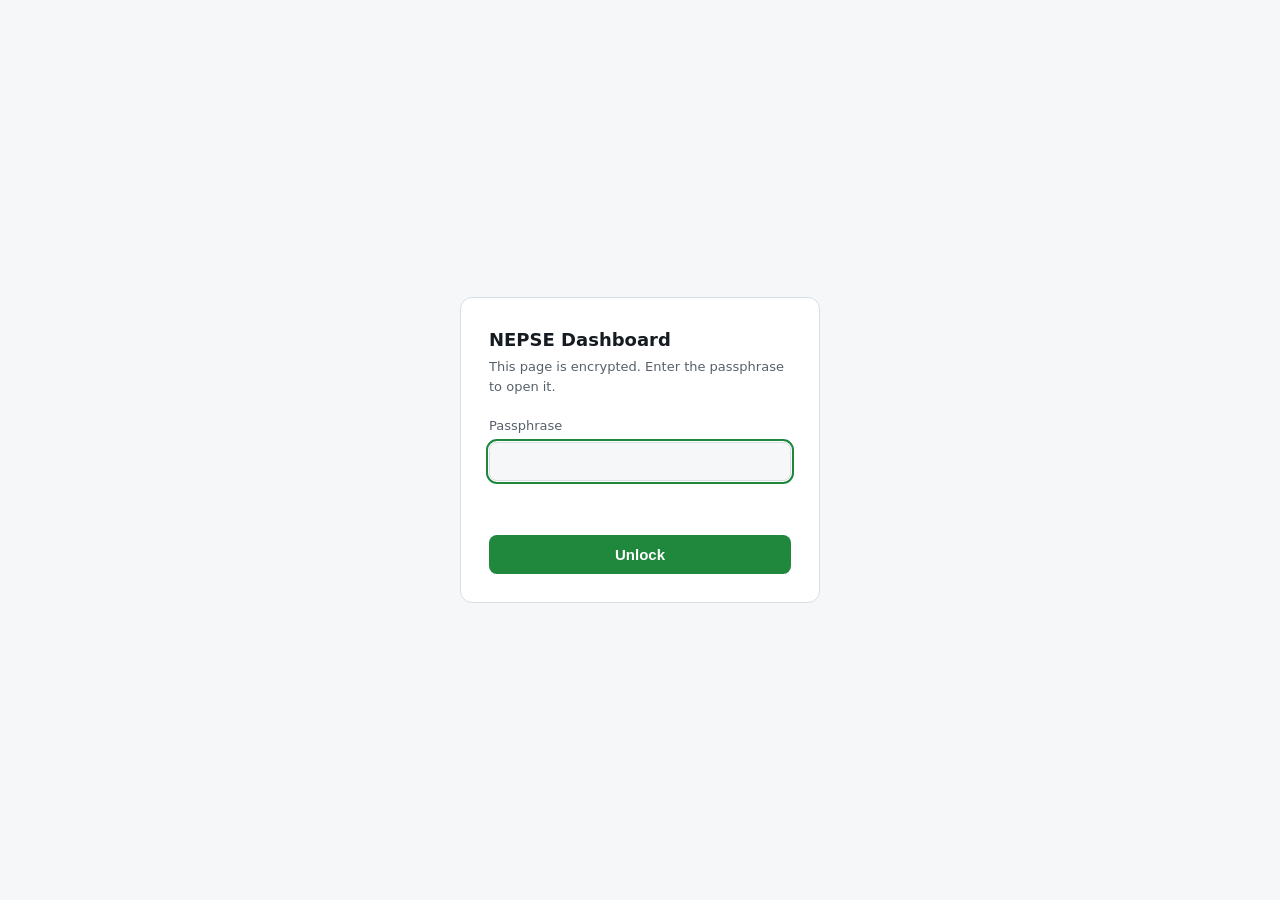
==== scripts/unlock_template.html @ 128ef7ae "Publish an encrypted, passphrase-protected copy instead of a public Pages site GitHub Pages cannot c" ====
<!doctype html>
<html lang="en"><head><meta charset="utf-8">
<meta name="viewport" content="width=device-width, initial-scale=1">
<meta name="robots" content="noindex,nofollow">
<meta name="referrer" content="no-referrer">
<title>NEPSE Dashboard · Unlock</title>
<style>
:root { --bg:#F6F7F9; --surface:#FFFFFF; --text:#161B22; --text2:#57606A; --border:#D8DEE4; --accent:#1F883D; --err:#CF222E; }
@media (prefers-color-scheme: dark) { :root { --bg:#0D1117; --surface:#161B22; --text:#E6EDF3; --text2:#8B949E; --border:#30363D; --accent:#3FB950; --err:#F85149; } }
* { box-sizing:border-box; }
body { margin:0; min-height:100vh; display:flex; padding:16px; background:var(--bg); color:var(--text);
       font:15px/1.5 system-ui, -apple-system, "Segoe UI", sans-serif; }
form { margin:auto; width:100%; max-width:360px; background:var(--surface); border:1px solid var(--border); border-radius:12px; padding:28px; }
h1 { font-size:18px; margin:0 0 4px; }
p.sub { margin:0 0 20px; color:var(--text2); font-size:13px; }
label { display:block; font-size:13px; color:var(--text2); margin:14px 0 6px; }
input { width:100%; padding:10px 12px; border:1px solid var(--border); border-radius:8px; background:var(--bg); color:var(--text); font-size:15px; }
input:focus { outline:2px solid var(--accent); outline-offset:1px; }
button { width:100%; margin-top:22px; padding:11px; border:0; border-radius:8px; background:var(--accent); color:#fff; font-size:15px; font-weight:600; cursor:pointer; }
button:disabled { opacity:.6; cursor:progress; }
.msg { margin:14px 0 0; font-size:13px; min-height:1.4em; }
.err { color:var(--err); }
noscript { color:var(--err); font-size:13px; }
</style></head>
<body>
<form id="f" autocomplete="on">
  <h1>NEPSE Dashboard</h1>
  <p class="sub">This page is encrypted. Enter the passphrase to open it.</p>
  <input type="text" name="username" value="dashboard" autocomplete="username" hidden>
  <label for="p">Passphrase</label>
  <input id="p" name="password" type="password" autocomplete="current-password" required autofocus>
  <div class="msg" id="msg" role="alert" aria-live="polite"></div>
  <button id="go" type="submit">Unlock</button>
  <noscript>JavaScript is required to decrypt this page.</noscript>
</form>
<script>
(() => {
  'use strict';
  const $ = id => document.getElementById(id);
  const msg = (t, err) => { $('msg').textContent = t; $('msg').className = 'msg' + (err ? ' err' : ''); };

  // Decrypt site.enc → {path: {t: content type, s: text | b: base64}}
  // Format: 'NSD1' | iterations u32 | salt 16 | iv 12 | AES-GCM ciphertext+tag; AAD = first 24 bytes
  async function decrypt(pass) {
    const res = await fetch('site.enc', { cache: 'no-store' });
    if (!res.ok) throw new Error('Could not load the encrypted bundle (' + res.status + ')');
    const buf = new Uint8Array(await res.arrayBuffer());
    if (String.fromCharCode(...buf.subarray(0, 4)) !== 'NSD1') throw new Error('Unrecognised bundle format');
    const iterations = new DataView(buf.buffer, buf.byteOffset).getUint32(4);
    const salt = buf.slice(8, 24), iv = buf.slice(24, 36), aad = buf.slice(0, 24), ct = buf.slice(36);
    const raw = await crypto.subtle.importKey('raw', new TextEncoder().encode(pass.normalize('NFKC')), 'PBKDF2', false, ['deriveKey']);
    const key = await crypto.subtle.deriveKey({ name: 'PBKDF2', hash: 'SHA-256', salt, iterations }, raw,
                                              { name: 'AES-GCM', length: 256 }, false, ['decrypt']);
    let plain;
    try { plain = await crypto.subtle.decrypt({ name: 'AES-GCM', iv, additionalData: aad }, key, ct); }
    catch (e) { const err = new Error('Wrong passphrase.'); err.wrong = true; throw err; }
    const text = await new Response(new Blob([plain]).stream().pipeThrough(new DecompressionStream('gzip'))).text();
    return JSON.parse(text);
  }

  const bytes = b64 => Uint8Array.from(atob(b64), c => c.charCodeAt(0));

  // Serve the dashboard's own fetch() calls (data/*.json, data/history/…) from the decrypted bundle
  function installFetch(files) {
    const base = new URL('.', location.href).pathname;
    const real = window.fetch.bind(window);
    window.fetch = function (input, init) {
      try {
        const url = new URL(typeof input === 'string' ? input : input.url, location.href);
        if (url.origin === location.origin && url.pathname.startsWith(base)) {
          const rel = decodeURIComponent(url.pathname.slice(base.length));
          const f = files[rel];
          if (f) return Promise.resolve(new Response(f.b ? bytes(f.b) : f.s, { status: 200, headers: { 'Content-Type': f.t } }));
          if (rel.startsWith('data/')) return Promise.resolve(new Response('Not found', { status: 404 }));
        }
      } catch (e) { /* fall through to the network */ }
      return real(input, init);
    };
  }

  function render(files) {
    const blob = (name, type) => URL.createObjectURL(new Blob([files[name].s], { type }));
    const html = files['index.html'].s
      .replace('href="app.css"', 'href="' + blob('app.css', 'text/css') + '"')
      .replace('src="app-boot.js"', 'src="' + blob('app-boot.js', 'text/javascript') + '"')
      .replace('src="app.js"', 'src="' + blob('app.js', 'text/javascript') + '"');
    installFetch(files);
    document.open(); document.write(html); document.close();
  }

  $('f').addEventListener('submit', async ev => {
    ev.preventDefault();
    const pass = $('p').value;
    if (!pass) return;
    $('go').disabled = true; msg('Decrypting…');
    try {
      const files = await decrypt(pass);
      $('p').value = '';
      render(files);
    } catch (e) {
      msg(e.wrong ? 'Wrong passphrase.' : (e.message || 'Could not decrypt.'), true);
      $('go').disabled = false; $('p').select();
    }
  });
})();
</script>
</body></html>
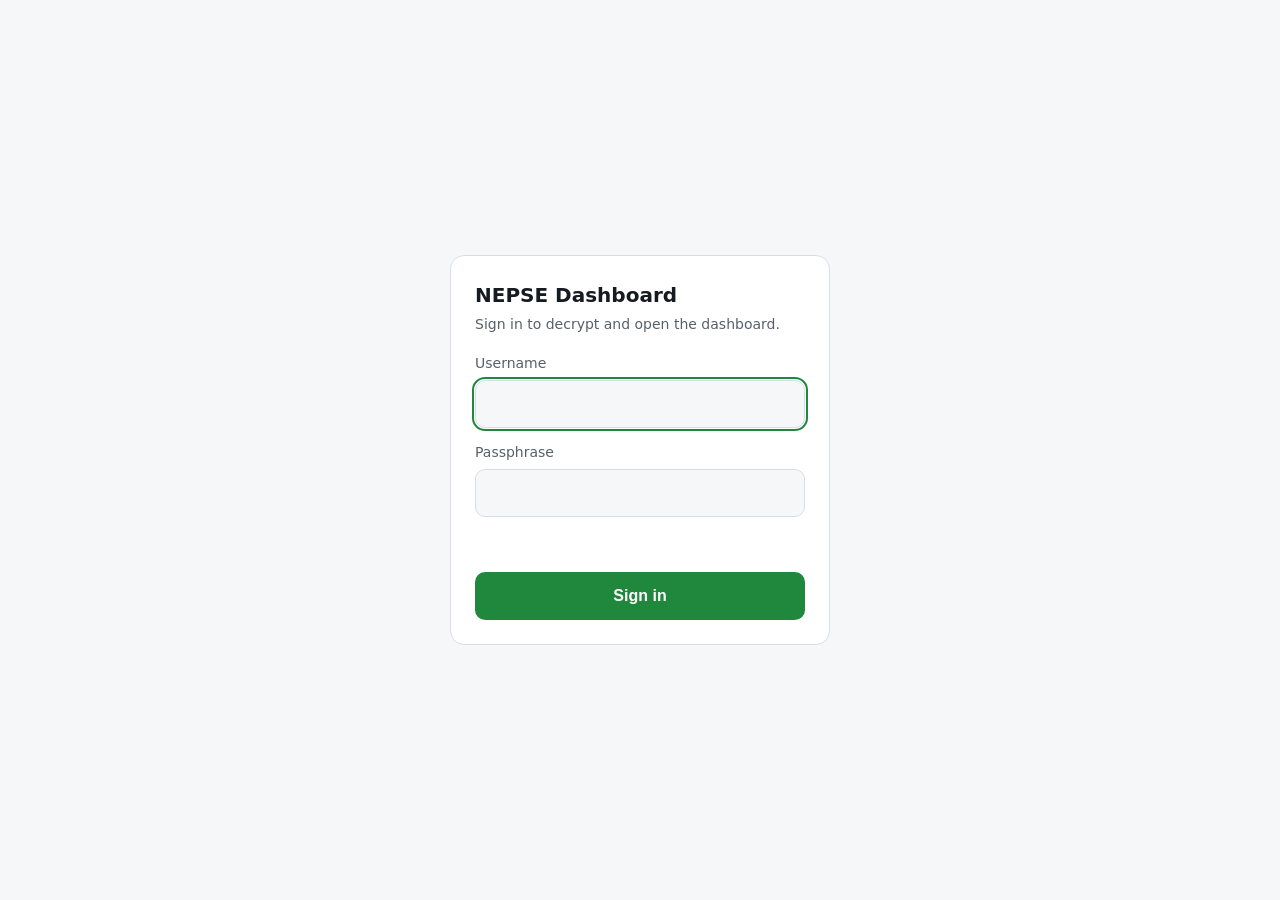
==== commit fc1eb86c: "feat(site): username + passphrase unlock page, phone-friendly, WebCrypto reader cross-tested Co-Auth" ====
--- a/scripts/unlock_template.html
+++ b/scripts/unlock_template.html
@@ -1,63 +1,48 @@
 <!doctype html>
 <html lang="en"><head><meta charset="utf-8">
-<meta name="viewport" content="width=device-width, initial-scale=1">
+<meta name="viewport" content="width=device-width, initial-scale=1, viewport-fit=cover">
 <meta name="robots" content="noindex,nofollow">
 <meta name="referrer" content="no-referrer">
-<title>NEPSE Dashboard · Unlock</title>
+<meta name="color-scheme" content="dark light">
+<title>NEPSE Dashboard · Sign in</title>
 <style>
 :root { --bg:#F6F7F9; --surface:#FFFFFF; --text:#161B22; --text2:#57606A; --border:#D8DEE4; --accent:#1F883D; --err:#CF222E; }
 @media (prefers-color-scheme: dark) { :root { --bg:#0D1117; --surface:#161B22; --text:#E6EDF3; --text2:#8B949E; --border:#30363D; --accent:#3FB950; --err:#F85149; } }
 * { box-sizing:border-box; }
-body { margin:0; min-height:100vh; display:flex; padding:16px; background:var(--bg); color:var(--text);
-       font:15px/1.5 system-ui, -apple-system, "Segoe UI", sans-serif; }
-form { margin:auto; width:100%; max-width:360px; background:var(--surface); border:1px solid var(--border); border-radius:12px; padding:28px; }
-h1 { font-size:18px; margin:0 0 4px; }
-p.sub { margin:0 0 20px; color:var(--text2); font-size:13px; }
-label { display:block; font-size:13px; color:var(--text2); margin:14px 0 6px; }
-input { width:100%; padding:10px 12px; border:1px solid var(--border); border-radius:8px; background:var(--bg); color:var(--text); font-size:15px; }
+body { margin:0; min-height:100vh; min-height:100dvh; display:flex; padding:16px; padding-bottom:max(16px, env(safe-area-inset-bottom));
+       background:var(--bg); color:var(--text); font:16px/1.5 system-ui, -apple-system, "Segoe UI", sans-serif; }
+form { margin:auto; width:100%; max-width:380px; background:var(--surface); border:1px solid var(--border); border-radius:14px; padding:24px; }
+h1 { font-size:20px; margin:0 0 4px; }
+p.sub { margin:0 0 18px; color:var(--text2); font-size:14px; }
+label { display:block; font-size:14px; color:var(--text2); margin:14px 0 6px; }
+input { width:100%; min-height:48px; padding:10px 12px; border:1px solid var(--border); border-radius:10px; background:var(--bg); color:var(--text); font-size:16px; }
 input:focus { outline:2px solid var(--accent); outline-offset:1px; }
-button { width:100%; margin-top:22px; padding:11px; border:0; border-radius:8px; background:var(--accent); color:#fff; font-size:15px; font-weight:600; cursor:pointer; }
+button { width:100%; min-height:48px; margin-top:20px; padding:12px; border:0; border-radius:10px; background:var(--accent); color:#fff; font-size:16px; font-weight:600; cursor:pointer; }
 button:disabled { opacity:.6; cursor:progress; }
-.msg { margin:14px 0 0; font-size:13px; min-height:1.4em; }
+.msg { margin:14px 0 0; font-size:14px; min-height:1.5em; }
 .err { color:var(--err); }
-noscript { color:var(--err); font-size:13px; }
+noscript { color:var(--err); font-size:14px; }
 </style></head>
 <body>
 <form id="f" autocomplete="on">
   <h1>NEPSE Dashboard</h1>
-  <p class="sub">This page is encrypted. Enter the passphrase to open it.</p>
-  <input type="text" name="username" value="dashboard" autocomplete="username" hidden>
+  <p class="sub">Sign in to decrypt and open the dashboard.</p>
+  <label for="u">Username</label>
+  <input id="u" name="username" type="text" autocomplete="username" autocapitalize="none" autocorrect="off" spellcheck="false" required autofocus>
   <label for="p">Passphrase</label>
-  <input id="p" name="password" type="password" autocomplete="current-password" required autofocus>
+  <input id="p" name="password" type="password" autocomplete="current-password" required>
   <div class="msg" id="msg" role="alert" aria-live="polite"></div>
-  <button id="go" type="submit">Unlock</button>
+  <button id="go" type="submit">Sign in</button>
   <noscript>JavaScript is required to decrypt this page.</noscript>
 </form>
+<script>
+/*__UNLOCK_CORE__*/
+</script>
 <script>
 (() => {
   'use strict';
   const $ = id => document.getElementById(id);
   const msg = (t, err) => { $('msg').textContent = t; $('msg').className = 'msg' + (err ? ' err' : ''); };
-
-  // Decrypt site.enc → {path: {t: content type, s: text | b: base64}}
-  // Format: 'NSD1' | iterations u32 | salt 16 | iv 12 | AES-GCM ciphertext+tag; AAD = first 24 bytes
-  async function decrypt(pass) {
-    const res = await fetch('site.enc', { cache: 'no-store' });
-    if (!res.ok) throw new Error('Could not load the encrypted bundle (' + res.status + ')');
-    const buf = new Uint8Array(await res.arrayBuffer());
-    if (String.fromCharCode(...buf.subarray(0, 4)) !== 'NSD1') throw new Error('Unrecognised bundle format');
-    const iterations = new DataView(buf.buffer, buf.byteOffset).getUint32(4);
-    const salt = buf.slice(8, 24), iv = buf.slice(24, 36), aad = buf.slice(0, 24), ct = buf.slice(36);
-    const raw = await crypto.subtle.importKey('raw', new TextEncoder().encode(pass.normalize('NFKC')), 'PBKDF2', false, ['deriveKey']);
-    const key = await crypto.subtle.deriveKey({ name: 'PBKDF2', hash: 'SHA-256', salt, iterations }, raw,
-                                              { name: 'AES-GCM', length: 256 }, false, ['decrypt']);
-    let plain;
-    try { plain = await crypto.subtle.decrypt({ name: 'AES-GCM', iv, additionalData: aad }, key, ct); }
-    catch (e) { const err = new Error('Wrong passphrase.'); err.wrong = true; throw err; }
-    const text = await new Response(new Blob([plain]).stream().pipeThrough(new DecompressionStream('gzip'))).text();
-    return JSON.parse(text);
-  }
-
   const bytes = b64 => Uint8Array.from(atob(b64), c => c.charCodeAt(0));
 
   // Serve the dashboard's own fetch() calls (data/*.json, data/history/…) from the decrypted bundle
@@ -90,15 +75,17 @@
 
   $('f').addEventListener('submit', async ev => {
     ev.preventDefault();
-    const pass = $('p').value;
-    if (!pass) return;
-    $('go').disabled = true; msg('Decrypting…');
+    const user = $('u').value, pass = $('p').value;
+    if (!user || !pass) return;
+    $('go').disabled = true; msg('Signing in… this can take a few seconds on a phone.');
     try {
-      const files = await decrypt(pass);
+      const res = await fetch('site.enc', { cache: 'no-store' });
+      if (!res.ok) throw new Error('Could not load the encrypted bundle (' + res.status + ')');
+      const files = await UnlockCore.unlock(new Uint8Array(await res.arrayBuffer()), user, pass);
       $('p').value = '';
       render(files);
     } catch (e) {
-      msg(e.wrong ? 'Wrong passphrase.' : (e.message || 'Could not decrypt.'), true);
+      msg(e.wrong ? 'Wrong username or passphrase.' : (e.message || 'Could not sign in.'), true);
       $('go').disabled = false; $('p').select();
     }
   });
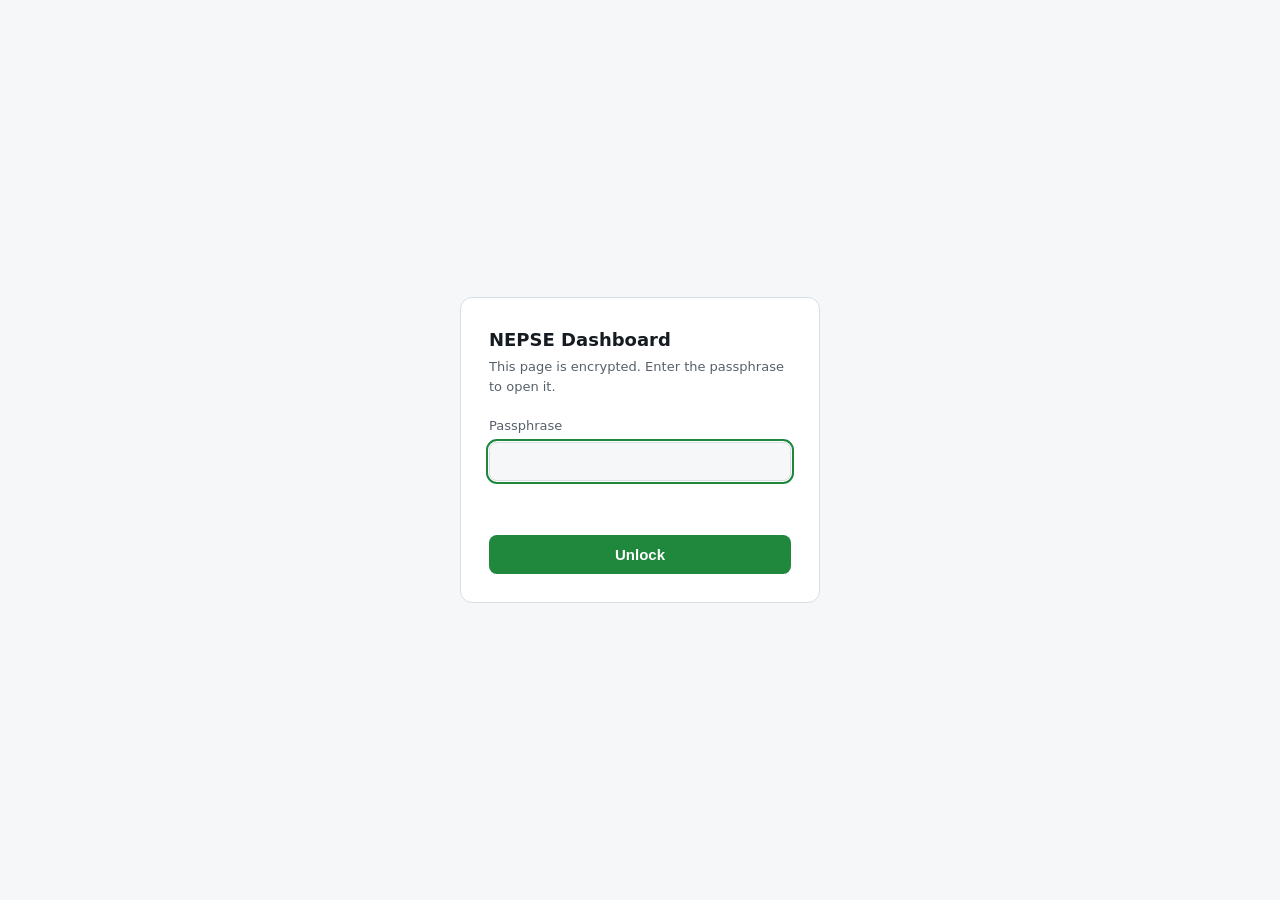
==== commit e0a958c4: "Merge 128ef7ae6a2a88913ceb63524c89818be868b0cd into 499e16508b7d71227d8070904d30c82a19b63c28" ====
--- a/scripts/unlock_template.html
+++ b/scripts/unlock_template.html
@@ -1,48 +1,63 @@
 <!doctype html>
 <html lang="en"><head><meta charset="utf-8">
-<meta name="viewport" content="width=device-width, initial-scale=1, viewport-fit=cover">
+<meta name="viewport" content="width=device-width, initial-scale=1">
 <meta name="robots" content="noindex,nofollow">
 <meta name="referrer" content="no-referrer">
-<meta name="color-scheme" content="dark light">
-<title>NEPSE Dashboard · Sign in</title>
+<title>NEPSE Dashboard · Unlock</title>
 <style>
 :root { --bg:#F6F7F9; --surface:#FFFFFF; --text:#161B22; --text2:#57606A; --border:#D8DEE4; --accent:#1F883D; --err:#CF222E; }
 @media (prefers-color-scheme: dark) { :root { --bg:#0D1117; --surface:#161B22; --text:#E6EDF3; --text2:#8B949E; --border:#30363D; --accent:#3FB950; --err:#F85149; } }
 * { box-sizing:border-box; }
-body { margin:0; min-height:100vh; min-height:100dvh; display:flex; padding:16px; padding-bottom:max(16px, env(safe-area-inset-bottom));
-       background:var(--bg); color:var(--text); font:16px/1.5 system-ui, -apple-system, "Segoe UI", sans-serif; }
-form { margin:auto; width:100%; max-width:380px; background:var(--surface); border:1px solid var(--border); border-radius:14px; padding:24px; }
-h1 { font-size:20px; margin:0 0 4px; }
-p.sub { margin:0 0 18px; color:var(--text2); font-size:14px; }
-label { display:block; font-size:14px; color:var(--text2); margin:14px 0 6px; }
-input { width:100%; min-height:48px; padding:10px 12px; border:1px solid var(--border); border-radius:10px; background:var(--bg); color:var(--text); font-size:16px; }
+body { margin:0; min-height:100vh; display:flex; padding:16px; background:var(--bg); color:var(--text);
+       font:15px/1.5 system-ui, -apple-system, "Segoe UI", sans-serif; }
+form { margin:auto; width:100%; max-width:360px; background:var(--surface); border:1px solid var(--border); border-radius:12px; padding:28px; }
+h1 { font-size:18px; margin:0 0 4px; }
+p.sub { margin:0 0 20px; color:var(--text2); font-size:13px; }
+label { display:block; font-size:13px; color:var(--text2); margin:14px 0 6px; }
+input { width:100%; padding:10px 12px; border:1px solid var(--border); border-radius:8px; background:var(--bg); color:var(--text); font-size:15px; }
 input:focus { outline:2px solid var(--accent); outline-offset:1px; }
-button { width:100%; min-height:48px; margin-top:20px; padding:12px; border:0; border-radius:10px; background:var(--accent); color:#fff; font-size:16px; font-weight:600; cursor:pointer; }
+button { width:100%; margin-top:22px; padding:11px; border:0; border-radius:8px; background:var(--accent); color:#fff; font-size:15px; font-weight:600; cursor:pointer; }
 button:disabled { opacity:.6; cursor:progress; }
-.msg { margin:14px 0 0; font-size:14px; min-height:1.5em; }
+.msg { margin:14px 0 0; font-size:13px; min-height:1.4em; }
 .err { color:var(--err); }
-noscript { color:var(--err); font-size:14px; }
+noscript { color:var(--err); font-size:13px; }
 </style></head>
 <body>
 <form id="f" autocomplete="on">
   <h1>NEPSE Dashboard</h1>
-  <p class="sub">Sign in to decrypt and open the dashboard.</p>
-  <label for="u">Username</label>
-  <input id="u" name="username" type="text" autocomplete="username" autocapitalize="none" autocorrect="off" spellcheck="false" required autofocus>
+  <p class="sub">This page is encrypted. Enter the passphrase to open it.</p>
+  <input type="text" name="username" value="dashboard" autocomplete="username" hidden>
   <label for="p">Passphrase</label>
-  <input id="p" name="password" type="password" autocomplete="current-password" required>
+  <input id="p" name="password" type="password" autocomplete="current-password" required autofocus>
   <div class="msg" id="msg" role="alert" aria-live="polite"></div>
-  <button id="go" type="submit">Sign in</button>
+  <button id="go" type="submit">Unlock</button>
   <noscript>JavaScript is required to decrypt this page.</noscript>
 </form>
-<script>
-/*__UNLOCK_CORE__*/
-</script>
 <script>
 (() => {
   'use strict';
   const $ = id => document.getElementById(id);
   const msg = (t, err) => { $('msg').textContent = t; $('msg').className = 'msg' + (err ? ' err' : ''); };
+
+  // Decrypt site.enc → {path: {t: content type, s: text | b: base64}}
+  // Format: 'NSD1' | iterations u32 | salt 16 | iv 12 | AES-GCM ciphertext+tag; AAD = first 24 bytes
+  async function decrypt(pass) {
+    const res = await fetch('site.enc', { cache: 'no-store' });
+    if (!res.ok) throw new Error('Could not load the encrypted bundle (' + res.status + ')');
+    const buf = new Uint8Array(await res.arrayBuffer());
+    if (String.fromCharCode(...buf.subarray(0, 4)) !== 'NSD1') throw new Error('Unrecognised bundle format');
+    const iterations = new DataView(buf.buffer, buf.byteOffset).getUint32(4);
+    const salt = buf.slice(8, 24), iv = buf.slice(24, 36), aad = buf.slice(0, 24), ct = buf.slice(36);
+    const raw = await crypto.subtle.importKey('raw', new TextEncoder().encode(pass.normalize('NFKC')), 'PBKDF2', false, ['deriveKey']);
+    const key = await crypto.subtle.deriveKey({ name: 'PBKDF2', hash: 'SHA-256', salt, iterations }, raw,
+                                              { name: 'AES-GCM', length: 256 }, false, ['decrypt']);
+    let plain;
+    try { plain = await crypto.subtle.decrypt({ name: 'AES-GCM', iv, additionalData: aad }, key, ct); }
+    catch (e) { const err = new Error('Wrong passphrase.'); err.wrong = true; throw err; }
+    const text = await new Response(new Blob([plain]).stream().pipeThrough(new DecompressionStream('gzip'))).text();
+    return JSON.parse(text);
+  }
+
   const bytes = b64 => Uint8Array.from(atob(b64), c => c.charCodeAt(0));
 
   // Serve the dashboard's own fetch() calls (data/*.json, data/history/…) from the decrypted bundle
@@ -75,17 +90,15 @@
 
   $('f').addEventListener('submit', async ev => {
     ev.preventDefault();
-    const user = $('u').value, pass = $('p').value;
-    if (!user || !pass) return;
-    $('go').disabled = true; msg('Signing in… this can take a few seconds on a phone.');
+    const pass = $('p').value;
+    if (!pass) return;
+    $('go').disabled = true; msg('Decrypting…');
     try {
-      const res = await fetch('site.enc', { cache: 'no-store' });
-      if (!res.ok) throw new Error('Could not load the encrypted bundle (' + res.status + ')');
-      const files = await UnlockCore.unlock(new Uint8Array(await res.arrayBuffer()), user, pass);
+      const files = await decrypt(pass);
       $('p').value = '';
       render(files);
     } catch (e) {
-      msg(e.wrong ? 'Wrong username or passphrase.' : (e.message || 'Could not sign in.'), true);
+      msg(e.wrong ? 'Wrong passphrase.' : (e.message || 'Could not decrypt.'), true);
       $('go').disabled = false; $('p').select();
     }
   });
